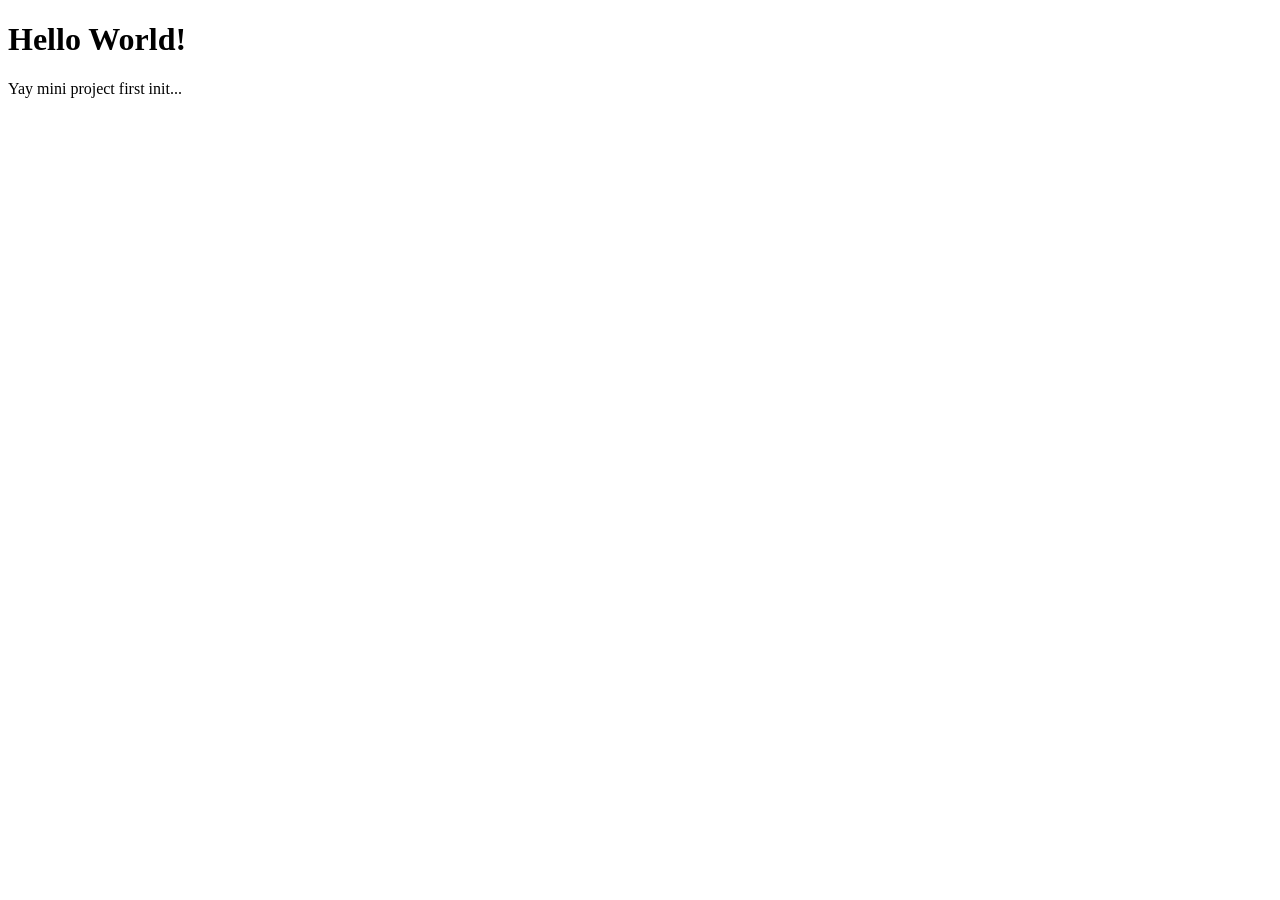
==== index.html @ 47262848 "init: setup project structure" ====
<!DOCTYPE html>
<html lang="en">
<head>
  <meta charset="UTF-8">
  <meta name="viewport" content="width=device-width, initial-scale=1.0">
  <title>DiplomaMinProj</title>

  <!-- Styling -->
  <link rel="stylesheet" href="assets/css/style.css">
</head>
<body>
  <!-- Body stuff all go here -->
  <h1>Hello World!</h1>
  <p>Yay mini project first init...</p>
  
  <!-- Scripts -->
  <script src="assets/js/supabase-client.js"></script>
  <script src="assets/js/script.js"></script>
</body>
</html>
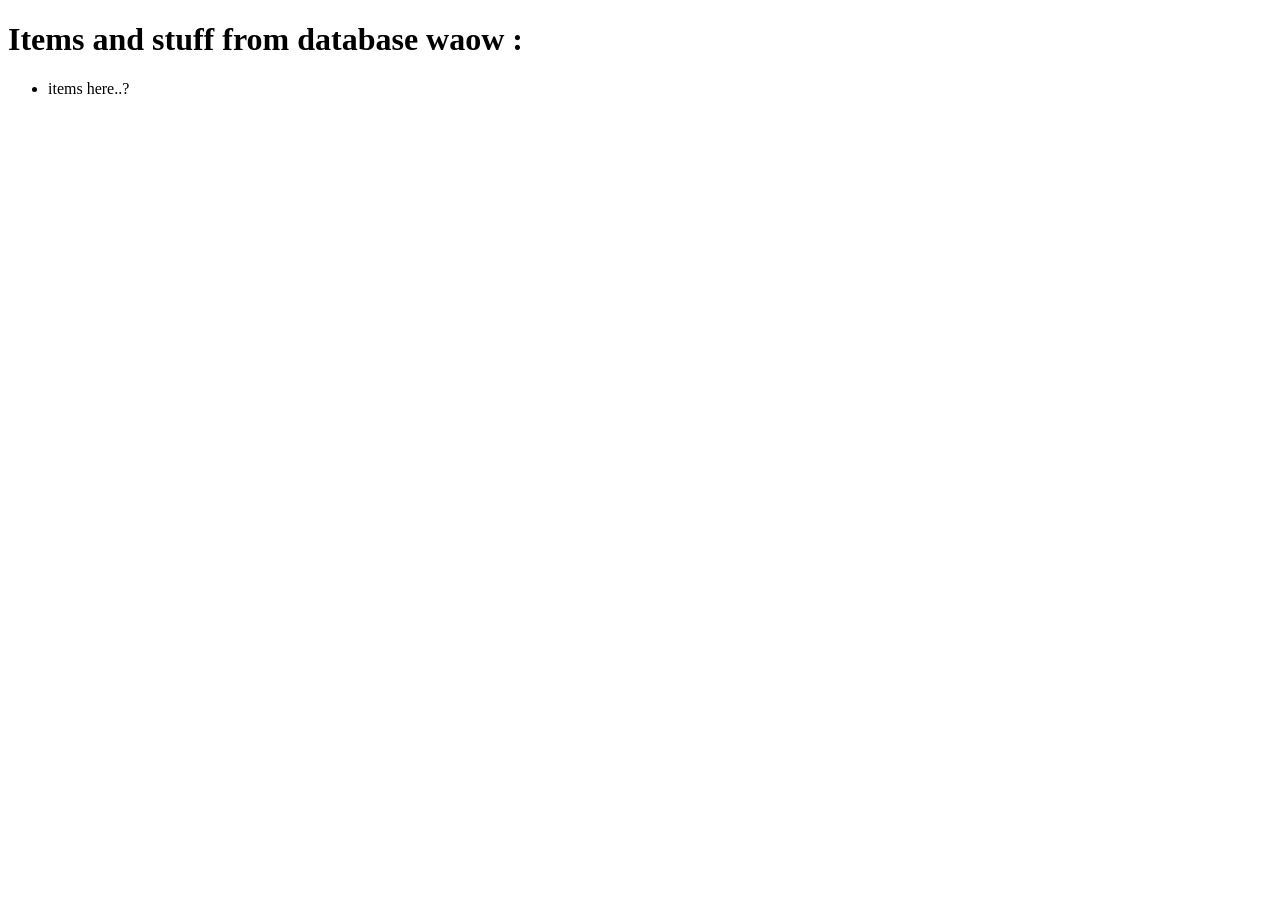
==== commit 908e3287: "Test database puller" ====
--- a/index.html
+++ b/index.html
@@ -3,18 +3,19 @@
 <head>
   <meta charset="UTF-8">
   <meta name="viewport" content="width=device-width, initial-scale=1.0">
-  <title>DiplomaMinProj</title>
+  <title>SecHandCharity</title>
 
   <!-- Styling -->
   <link rel="stylesheet" href="assets/css/style.css">
 </head>
 <body>
   <!-- Body stuff all go here -->
-  <h1>Hello World!</h1>
-  <p>Yay mini project first init...</p>
+   <h1>Items and stuff from database waow :</h1>
+  <ul id="testtable">
+    <li>items here..?</li>
+  </ul>
   
   <!-- Scripts -->
-  <script src="assets/js/supabase-client.js"></script>
-  <script src="assets/js/script.js"></script>
+  <script type="module" src="assets/js/script.js"></script>
 </body>
 </html>
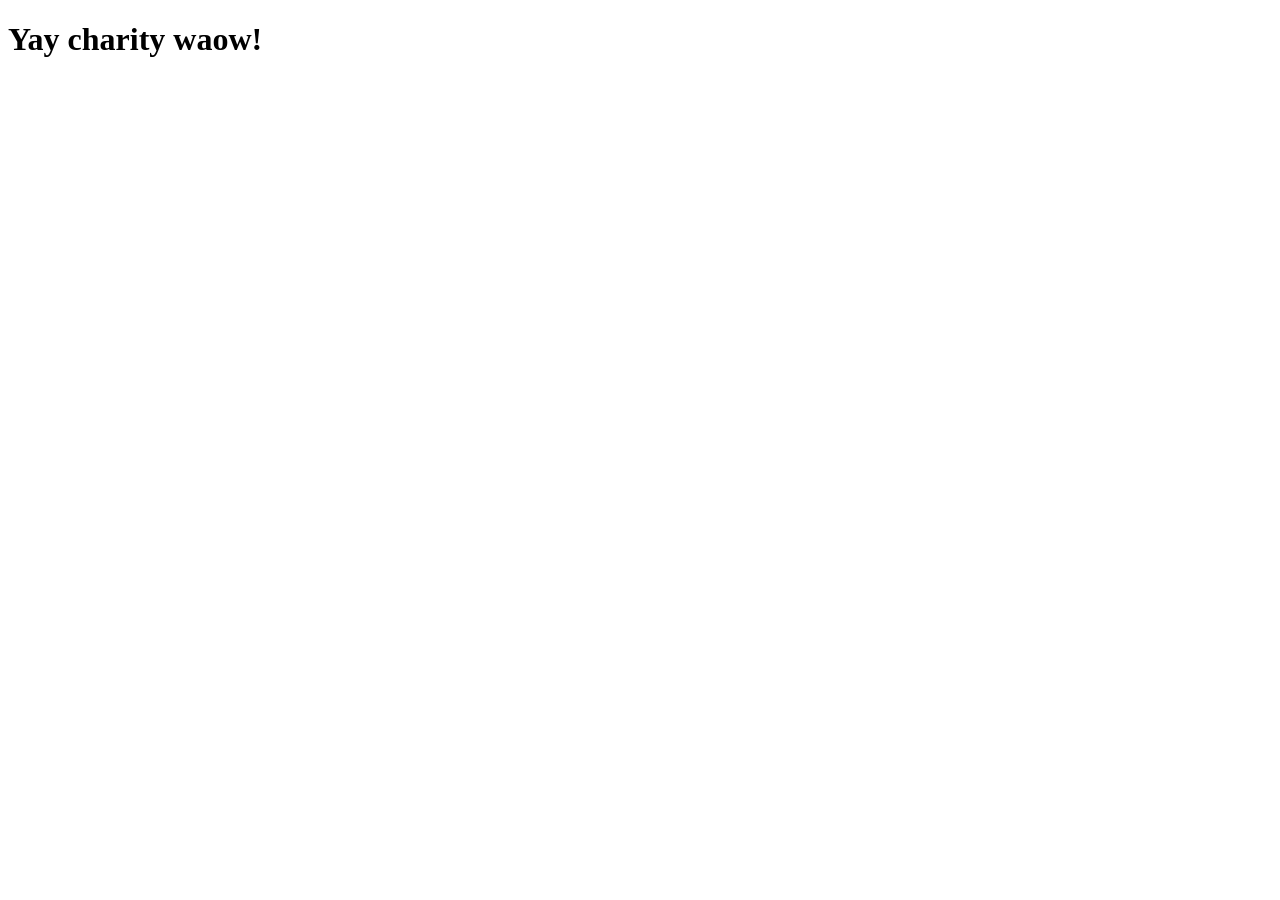
==== commit 629c8bb6: "Prep division" ====
--- a/index.html
+++ b/index.html
@@ -10,10 +10,7 @@
 </head>
 <body>
   <!-- Body stuff all go here -->
-   <h1>Items and stuff from database waow :</h1>
-  <ul id="testtable">
-    <li>items here..?</li>
-  </ul>
+   <h1>Yay charity waow!</h1>
   
   <!-- Scripts -->
   <script type="module" src="assets/js/script.js"></script>
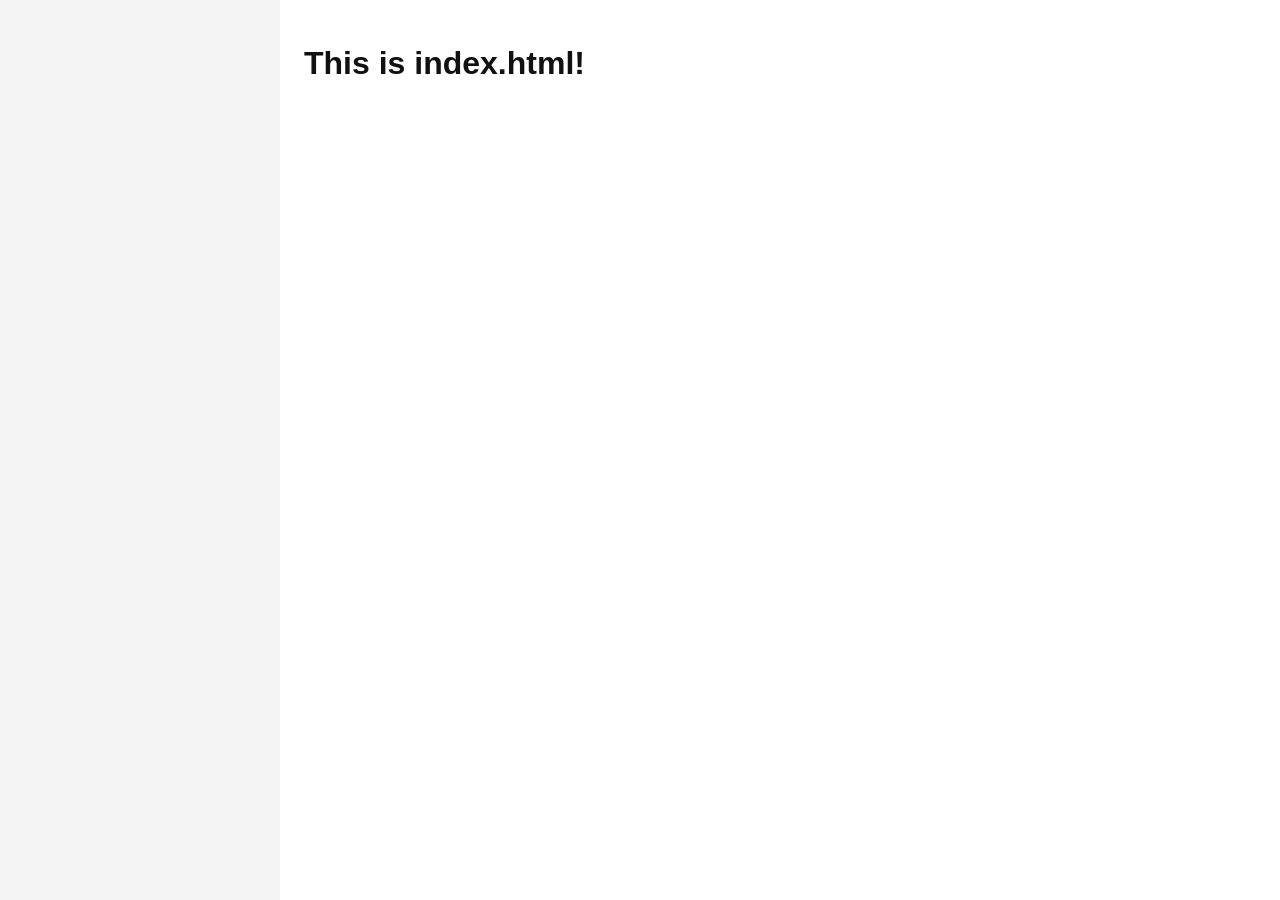
==== commit cef98b67: "Setup sidebare foundation" ====
--- a/index.html
+++ b/index.html
@@ -6,13 +6,18 @@
   <title>SecHandCharity</title>
 
   <!-- Styling -->
-  <link rel="stylesheet" href="assets/css/style.css">
+  <link rel="stylesheet" href="/assets/css/style.css">
+  <link rel="stylesheet" href="/assets/css/sidebar.css"/>
 </head>
 <body>
-  <!-- Body stuff all go here -->
-   <h1>Yay charity waow!</h1>
+  <div class="app-layout">
+    <aside id="sidebar"></aside>
+    <main class="main-content">
+      <h1>This is index.html!</h1>
+    </main>
+  </div>
   
-  <!-- Scripts -->
-  <script type="module" src="assets/js/script.js"></script>
+  <script type="module" src="/assets/js/script.js"></script>
+  <script type="module" src="/assets/js/sidebar.js"></script>
 </body>
 </html>
--- a/assets/css/style.css
+++ b/assets/css/style.css
@@ -0,0 +1,13 @@
+*,
+*::before,
+*::after {
+  box-sizing: border-box;
+}
+
+/* Global styling for elements in body */
+body {
+  margin: 0;
+  font-family: sans-serif;
+  background-color: #ffffff;
+  color: #111111;
+}
--- a/assets/css/sidebar.css
+++ b/assets/css/sidebar.css
@@ -0,0 +1,82 @@
+/* Wrap website layout to two columns */
+.app-layout {
+  display: flex;
+  min-height: 100vh;
+  width: 100%;
+}
+
+/* Sidebar container */
+#sidebar {
+  width: 280px;
+  flex-shrink: 0;
+  background-color: #f4f4f4;
+}
+
+/* Sidebar column area */
+.sidebar-nav {
+  padding: 24px 16px;
+}
+
+/* Link button for each tab */
+.sidebar-links {
+  display: flex;
+  flex-direction: column;
+  gap: 8px;
+}
+
+/* Each individual tab styling */
+.sidebar-link {
+  display: flex;
+  align-items: center;
+  gap: 20px;
+  padding: 24px 20px;
+  border-radius: 8px;
+  text-decoration: none;
+  color: inherit;
+  font-weight: normal;
+  font-size: 18px;
+}
+
+/* Styling for user tab */
+.sidebar-links .sidebar-link:first-child {
+  padding: 48px 16px;
+  font-weight: bold;
+}
+
+/* Styling for all the other tabs */
+.sidebar-links .sidebar-link:nth-child(2) {
+  margin-top: 48px;
+}
+
+/* Hover on tab button */
+.sidebar-link:hover:not(.is-active) {
+  background-color: rgba(60, 72, 58, 0.1);
+}
+
+/* Tab that you are currently on */
+.sidebar-link.is-active {
+  background-color: rgba(69, 176, 57, 0.597);
+  color: #ffffff;
+}
+
+/* Avatar icon style */
+.sidebar-avatar {
+  width: 48px;
+  height: 48px;
+  border-radius: 50%;
+  object-fit: cover;
+}
+
+/* Other tab icons style */
+.sidebar-icon {
+  width: 24px;
+  height: 24px;
+  object-fit: contain;
+}
+
+/* Main page layout wrapper */
+.main-content {
+  flex: 1;
+  min-width: 0;
+  padding: 24px;
+}
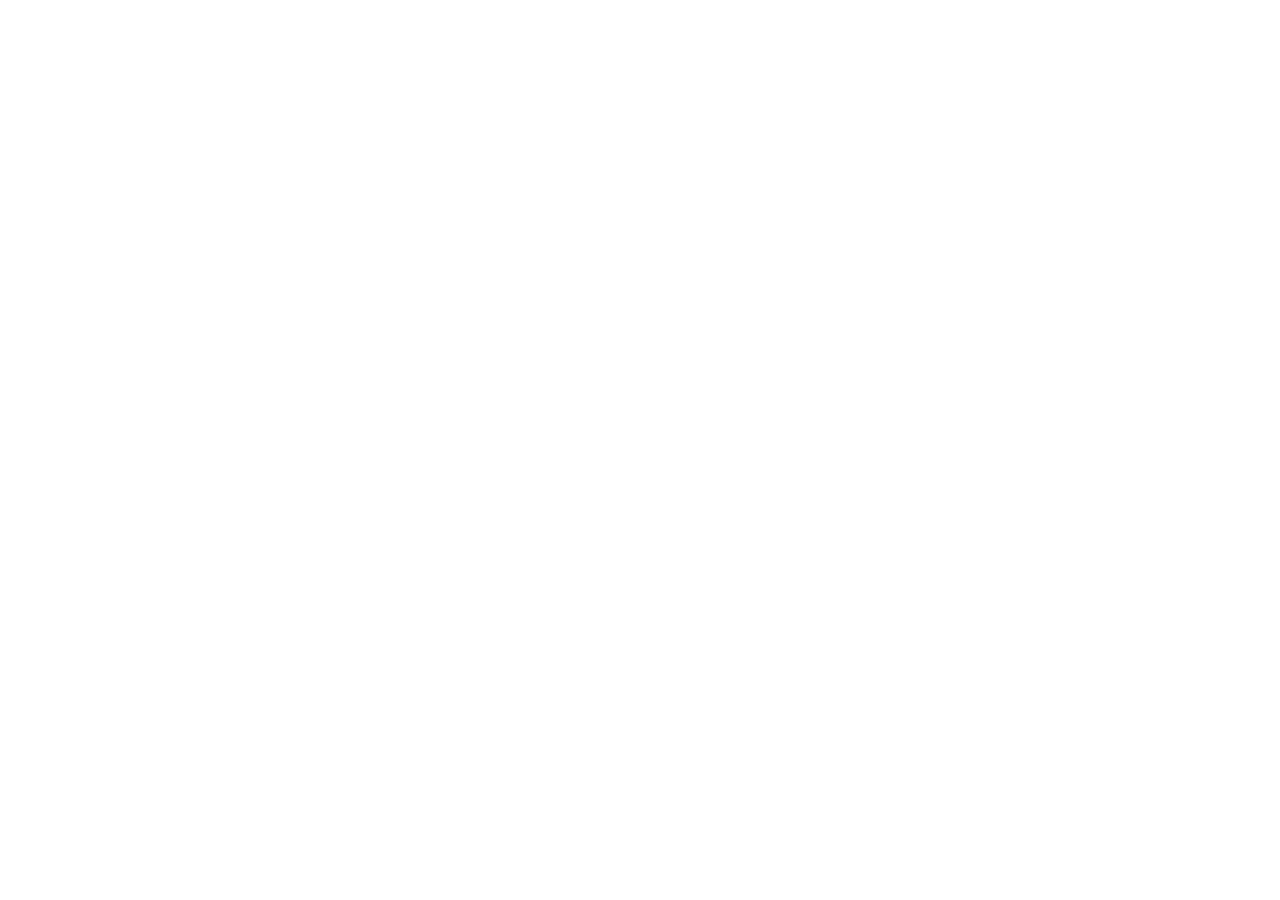
==== commit 22e1fcdf: "Authentication pages" ====
--- a/index.html
+++ b/index.html
@@ -7,17 +7,28 @@
 
   <!-- Styling -->
   <link rel="stylesheet" href="/assets/css/style.css">
-  <link rel="stylesheet" href="/assets/css/sidebar.css"/>
 </head>
 <body>
-  <div class="app-layout">
-    <aside id="sidebar"></aside>
-    <main class="main-content">
-      <h1>This is index.html!</h1>
-    </main>
-  </div>
-  
-  <script type="module" src="/assets/js/script.js"></script>
-  <script type="module" src="/assets/js/sidebar.js"></script>
+  <!-- Scripts -->
+  <script type="module">
+    import { supabaseClient } from "/assets/js/supabase-client.js";
+    import { ensureUserProfile } from "/modules/account/auth.js";
+
+    try {
+      const { data: { session }, error } = await supabaseClient.auth.getSession();
+      if (error) {
+        console.error("Failed to check session:", error.message);
+      }
+
+      if (session?.user) {
+        await ensureUserProfile(session.user);
+        window.location.replace("/modules/account/settings.html"); // Rename once loh finish catalogue
+      } else {
+        window.location.replace("/modules/account/login.html");
+      }
+    } catch (err) {
+      console.error("Initial route failed:", err);
+    }
+  </script>
 </body>
 </html>
--- a/assets/css/style.css
+++ b/assets/css/style.css
@@ -1,3 +1,4 @@
+/* All elemnts */
 *,
 *::before,
 *::after {
@@ -10,4 +11,64 @@
   font-family: sans-serif;
   background-color: #ffffff;
   color: #111111;
+}
+
+/* Hides element */
+.is-hidden {
+  display: none !important;
+}
+
+/* Searchable location dropdown */
+.location-combobox {
+  position: relative;
+}
+
+/* Dropdown style */
+.location-menu {
+  position: absolute;
+  top: calc(100% + 6px);
+  left: 0;
+  min-width: 100%;
+  width: max-content;
+  max-width: 260px;
+  max-height: 190px;
+  overflow-y: auto;
+  z-index: 50;
+  display: flex;
+  flex-direction: column;
+  gap: 2px;
+  padding: 6px;
+  border-radius: 16px;
+  border: 1.5px solid #555555;
+  background-color: #ffffff;
+  box-shadow: 0 10px 24px rgba(0, 0, 0, 0.14);
+}
+
+/* Dropdown elements style */
+.location-combobox .location-option-item {
+  all: unset;
+  box-sizing: border-box;
+  display: block;
+  width: 100%;
+  padding: 7px 12px;
+  border-radius: 10px;
+  font-size: 0.9rem;
+  line-height: 1.25;
+  color: #111111;
+  cursor: pointer;
+  white-space: nowrap;
+}
+
+/* Hover dropdown elements */
+.location-combobox .location-option-item:hover,
+.location-combobox .location-option-item:focus-visible {
+  background-color: rgba(148, 179, 117, 0.25);
+}
+
+/* Empty dropdown style */
+.location-combobox .location-option-empty {
+  padding: 8px 12px;
+  font-size: 0.85rem;
+  color: #666666;
+  white-space: nowrap;
 }
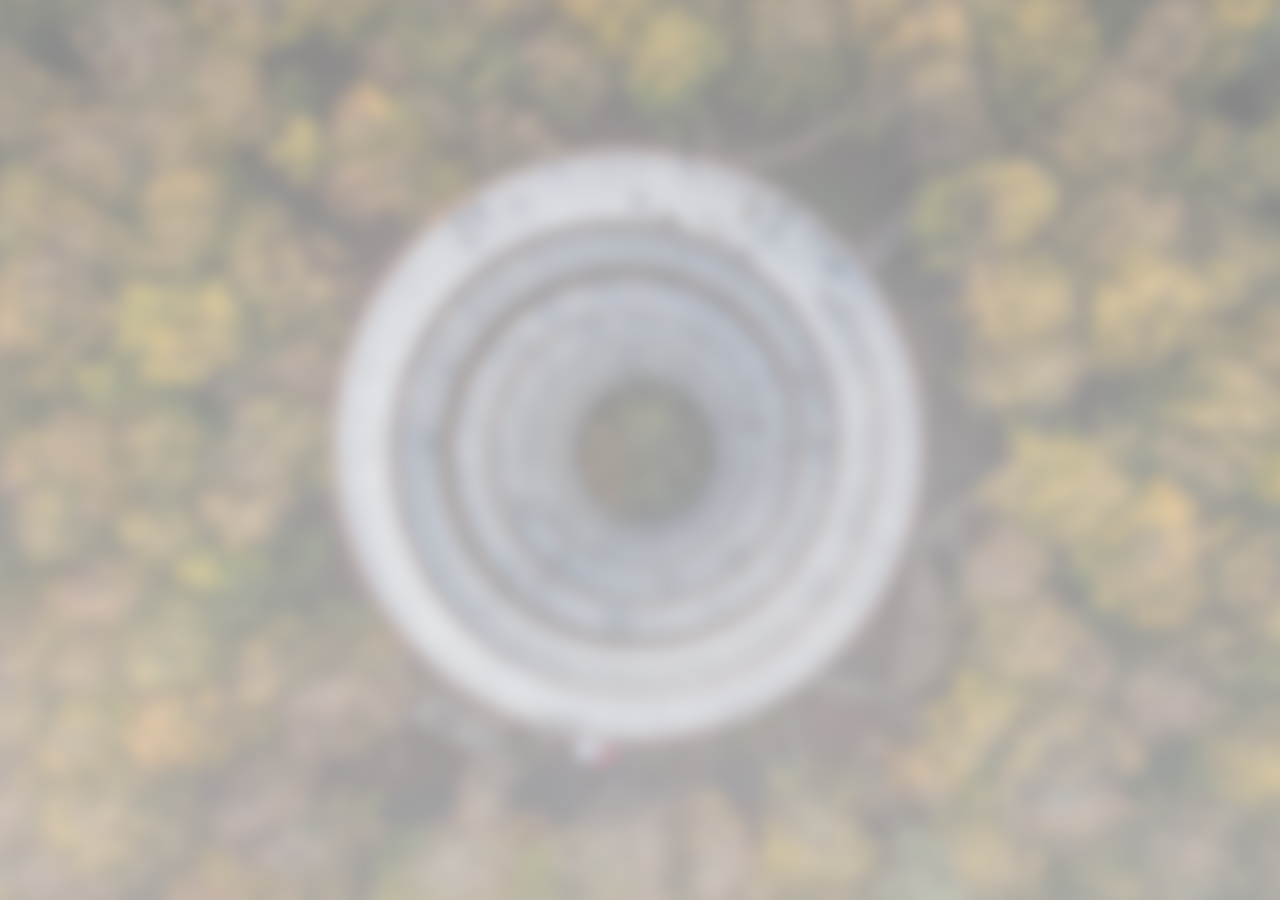
==== commit db7f7c50: "Relink index too cause forgot" ====
--- a/index.html
+++ b/index.html
@@ -22,7 +22,7 @@
 
       if (session?.user) {
         await ensureUserProfile(session.user);
-        window.location.replace("/modules/account/settings.html"); // Rename once loh finish catalogue
+        window.location.replace("/modules/catalogue/catalogue.html");
       } else {
         window.location.replace("/modules/account/login.html");
       }
--- a/assets/css/style.css
+++ b/assets/css/style.css
@@ -1,3 +1,16 @@
+:root {
+  /* Color tokens / 颜色变量 */
+  --white: #ffffff;
+  --near-black: #111111;
+  --grey: #555555;
+  --muted-grey: #666666;
+
+  --bg-overlay-light-start: rgba(245, 245, 245, 0.5);
+  --bg-overlay-light-end: rgba(250, 250, 250, 0.6);
+  --dropdown-shadow-black: rgba(0, 0, 0, 0.14);
+  --option-hover-green-bg: rgba(148, 179, 117, 0.25);
+}
+
 /* All elemnts */
 *,
 *::before,
@@ -7,10 +20,28 @@
 
 /* Global styling for elements in body */
 body {
+  position: relative;
   margin: 0;
   font-family: sans-serif;
-  background-color: #ffffff;
-  color: #111111;
+  background-color: var(--white);
+  color: var(--near-black);
+}
+
+body::before {
+  content: "";
+  position: fixed;
+  inset: 0;
+  z-index: -1;
+  background-color: var(--white);
+  background-image:
+    linear-gradient(var(--bg-overlay-light-start), var(--bg-overlay-light-end)),
+    url("/assets/images/background-photo.jpeg");
+  background-size: cover;
+  background-position: center;
+  background-repeat: no-repeat;
+  filter: blur(8px);
+  transform: scale(1.08);
+  pointer-events: none;
 }
 
 /* Hides element */
@@ -39,9 +70,9 @@
   gap: 2px;
   padding: 6px;
   border-radius: 16px;
-  border: 1.5px solid #555555;
-  background-color: #ffffff;
-  box-shadow: 0 10px 24px rgba(0, 0, 0, 0.14);
+  border: 1.5px solid var(--grey);
+  background-color: var(--white);
+  box-shadow: 0 10px 24px var(--dropdown-shadow-black);
 }
 
 /* Dropdown elements style */
@@ -54,7 +85,7 @@
   border-radius: 10px;
   font-size: 0.9rem;
   line-height: 1.25;
-  color: #111111;
+  color: var(--near-black);
   cursor: pointer;
   white-space: nowrap;
 }
@@ -62,13 +93,13 @@
 /* Hover dropdown elements */
 .location-combobox .location-option-item:hover,
 .location-combobox .location-option-item:focus-visible {
-  background-color: rgba(148, 179, 117, 0.25);
+  background-color: var(--option-hover-green-bg);
 }
 
 /* Empty dropdown style */
 .location-combobox .location-option-empty {
   padding: 8px 12px;
   font-size: 0.85rem;
-  color: #666666;
+  color: var(--muted-grey);
   white-space: nowrap;
 }
